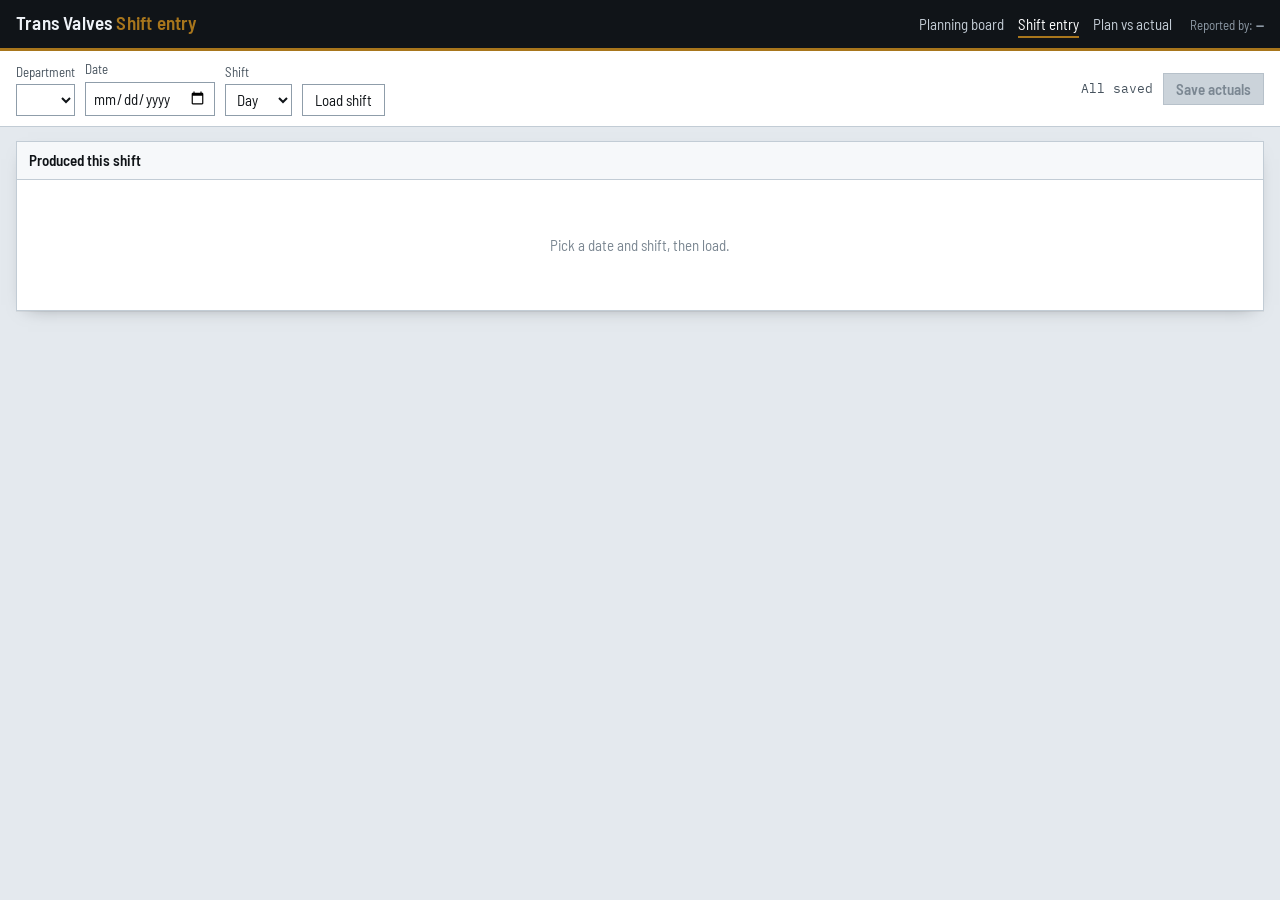
==== actual.html @ 29d96411 "Add files via upload" ====
<!doctype html>
<html lang="en">
<head>
<meta charset="utf-8">
<meta name="viewport" content="width=device-width, initial-scale=1">
<title>Shift entry — TVL Production Planning</title>
<link rel="preconnect" href="https://fonts.googleapis.com">
<link rel="preconnect" href="https://fonts.gstatic.com" crossorigin>
<link href="https://fonts.googleapis.com/css2?family=Barlow+Semi+Condensed:wght@400;500;600&family=IBM+Plex+Mono:wght@400;500&display=swap" rel="stylesheet">
<link rel="stylesheet" href="app.css">
</head>
<body>

<header class="bar">
  <h1>Trans Valves <span>Shift entry</span></h1>
  <nav>
    <a href="index.html">Planning board</a>
    <a href="actual.html" aria-current="page">Shift entry</a>
    <a href="dashboard.html">Plan vs actual</a>
  </nav>
  <span class="who">Reported by: <b id="who">—</b></span>
</header>

<div class="toolbar" id="toolbar">
  <div class="row">
    <div class="field"><label for="dept">Department</label><select id="dept"></select></div>
    <div class="field"><label for="date">Date</label><input type="date" id="date"></div>
    <div class="field"><label for="shift">Shift</label>
      <select id="shift"><option value="DAY">Day</option><option value="NIGHT">Night</option></select>
    </div>
    <button class="btn" id="loadBtn">Load shift</button>
  </div>
  <span class="spacer"></span>
  <span class="mono" id="dirtyCount" style="font-size:13px;color:#47535e"><span class="dirty-dot"></span>All saved</span>
  <button class="btn btn--primary" id="saveBtn" disabled>Save actuals</button>
</div>

<main>
  <section class="panel">
    <h2>Produced this shift <span class="mono" id="summary" style="font-weight:400;color:#7b8792;font-size:13px"></span></h2>
    <div class="entry-list" id="list"><p class="loading">Pick a date and shift, then load.</p></div>
  </section>
</main>

<script src="config.js"></script>
<script src="app.js"></script>
<script src="actual.js"></script>
</body>
</html>
---- app.css ----
/* TVL Production Planning — shop-floor board
   Palette: steel ground, brass accent (the material this plant runs on),
   night shifts tinted cooler so a week reads at a glance. */

:root {
  --ink: #101418;
  --ink-2: #47535e;
  --ink-3: #7b8792;
  --ground: #e4e9ee;
  --surface: #ffffff;
  --night: #eef2f7;
  --rule: #c2ccd5;
  --rule-strong: #8f9daa;
  --brass: #a8761c;
  --brass-soft: #f3e6cd;
  --ahead: #17694a;
  --behind: #a32218;
  --idle: #97a2ac;
  --focus: #1a5f9c;
  --shadow: 0 1px 0 rgba(16, 20, 24, .06), 0 6px 18px -12px rgba(16, 20, 24, .5);
}

* { box-sizing: border-box; }

html, body {
  margin: 0;
  background: var(--ground);
  color: var(--ink);
  font-family: 'Barlow Semi Condensed', 'Segoe UI', system-ui, sans-serif;
  font-size: 15px;
  line-height: 1.35;
}

.mono, input[type=number], .qty, .num {
  font-family: 'IBM Plex Mono', ui-monospace, monospace;
  font-variant-numeric: tabular-nums;
}

/* ------------------------------------------------------------- masthead */

header.bar {
  position: sticky; top: 0; z-index: 40;
  display: flex; align-items: baseline; gap: 18px; flex-wrap: wrap;
  padding: 10px 16px;
  background: var(--ink); color: #eef2f7;
  border-bottom: 3px solid var(--brass);
}
header.bar h1 {
  margin: 0; font-size: 19px; font-weight: 600; letter-spacing: .01em;
}
header.bar h1 span { color: var(--brass); }
header.bar nav { display: flex; gap: 14px; margin-left: auto; }
header.bar nav a {
  color: #c3ccd5; text-decoration: none; font-size: 15px;
  padding-bottom: 2px; border-bottom: 2px solid transparent;
}
header.bar nav a:hover { color: #fff; }
header.bar nav a[aria-current] { color: #fff; border-bottom-color: var(--brass); }
header.bar .who { font-size: 13px; color: #8d99a5; }

/* -------------------------------------------------------------- toolbar */

.toolbar {
  display: flex; align-items: center; gap: 10px; flex-wrap: wrap;
  padding: 10px 16px;
  background: var(--surface);
  border-bottom: 1px solid var(--rule);
  position: sticky; top: 48px; z-index: 35;
}
.toolbar .spacer { margin-left: auto; }

.tabs { display: flex; gap: 2px; }
.tab {
  border: 1px solid var(--rule); background: #f5f7f9; color: var(--ink-2);
  padding: 5px 12px; cursor: pointer; font: inherit; font-size: 14px;
}
.tab:hover { background: #fff; }
.tab[aria-selected="true"] {
  background: var(--ink); color: #fff; border-color: var(--ink);
}

button, select, input {
  font: inherit; color: var(--ink);
}
button.btn {
  border: 1px solid var(--rule-strong); background: #fff;
  padding: 5px 12px; cursor: pointer;
}
button.btn:hover { background: #f2f5f8; }
button.btn--primary {
  background: var(--brass); border-color: #8a6017; color: #fff; font-weight: 600;
}
button.btn--primary:hover { background: #96690f; }
button.btn--primary:disabled { background: #cbd3da; border-color: #b7c1ca; color: #7b8792; cursor: default; }
button:focus-visible, select:focus-visible, input:focus-visible, a:focus-visible {
  outline: 2px solid var(--focus); outline-offset: 1px;
}

.weeknav { display: flex; align-items: center; gap: 6px; }
.weeknav input[type=date] { border: 1px solid var(--rule); padding: 4px 6px; }
.dirty-dot {
  display: inline-block; width: 8px; height: 8px; border-radius: 50%;
  background: var(--brass); margin-right: 6px; visibility: hidden;
}
.dirty .dirty-dot { visibility: visible; }

/* ---------------------------------------------------------------- board */

main { padding: 14px 16px 60px; }

.board-wrap {
  overflow: auto; max-height: calc(100vh - 220px);
  border: 1px solid var(--rule-strong); background: var(--surface);
  box-shadow: var(--shadow);
}
table.board { border-collapse: separate; border-spacing: 0; width: 100%; }

table.board th, table.board td {
  border-right: 1px solid var(--rule);
  border-bottom: 1px solid var(--rule);
  padding: 0;
}
table.board thead th {
  position: sticky; top: 0; z-index: 20;
  background: #f0f3f6; text-align: left;
  padding: 6px 8px; font-weight: 600; font-size: 14px;
  border-bottom: 2px solid var(--rule-strong);
}
table.board thead th small { display: block; font-weight: 400; color: var(--ink-3); font-size: 12px; }

th.res {
  position: sticky; left: 0; z-index: 25;
  background: #f0f3f6; min-width: 168px; max-width: 168px;
  padding: 6px 8px; text-align: left; font-weight: 600; font-size: 14px;
  border-right: 2px solid var(--rule-strong);
  vertical-align: middle;
}
thead th.res { z-index: 30; }
th.res .type { display: block; font-weight: 400; color: var(--ink-3); font-size: 12px; }

th.shift {
  position: sticky; left: 168px; z-index: 25;
  background: #f7f9fb; width: 52px; min-width: 52px;
  font-size: 12px; font-weight: 600; color: var(--ink-2);
  border-right: 2px solid var(--rule-strong);
  text-align: center;
}
thead th.shift { z-index: 30; }
tr.night th.shift, tr.night td.cell { background: var(--night); }

/* ----------------------------------------------------------------- cell */

td.cell { background: var(--surface); min-width: 190px; vertical-align: top; }
td.cell .stack { display: grid; gap: 2px; padding: 4px; }
td.cell select, td.cell input {
  width: 100%; border: 1px solid transparent; background: transparent;
  padding: 2px 4px; font-size: 14px;
}
td.cell select:hover, td.cell input:hover { border-color: var(--rule); background: #fff; }
td.cell select:focus, td.cell input:focus { border-color: var(--focus); background: #fff; }
td.cell .prod { font-weight: 600; }
td.cell .op { color: var(--ink-2); font-size: 13px; }
td.cell .qtyrow { display: flex; align-items: center; gap: 6px; }
td.cell .qty { text-align: right; border-bottom: 1px solid var(--rule) !important; }
td.cell .actual {
  font-size: 12px; color: var(--ink-3); white-space: nowrap;
}
td.cell .actual b { font-weight: 600; }
td.cell.idle { background: repeating-linear-gradient(135deg, #f4f6f8, #f4f6f8 6px, #eceff2 6px, #eceff2 12px); }
tr.night td.cell.idle { background: repeating-linear-gradient(135deg, #e9eef4, #e9eef4 6px, #e2e8ef 6px, #e2e8ef 12px); }
td.cell.clash { box-shadow: inset 0 0 0 2px var(--behind); }
td.cell.changed { box-shadow: inset 3px 0 0 var(--brass); }

.var-ahead { color: var(--ahead); }
.var-behind { color: var(--behind); }

/* --------------------------------------------------------------- panels */

.panels { display: grid; grid-template-columns: repeat(auto-fit, minmax(300px, 1fr)); gap: 14px; margin-top: 14px; }
.panel { background: var(--surface); border: 1px solid var(--rule); box-shadow: var(--shadow); }
.panel h2 {
  margin: 0; padding: 8px 12px; font-size: 15px; font-weight: 600;
  border-bottom: 1px solid var(--rule); background: #f6f8fa;
}
.panel .body { padding: 10px 12px; }

table.list { width: 100%; border-collapse: collapse; font-size: 14px; }
table.list th, table.list td { padding: 4px 6px; border-bottom: 1px solid #e6eaee; text-align: left; }
table.list th { color: var(--ink-3); font-weight: 500; }
table.list td.n, table.list th.n { text-align: right; font-family: 'IBM Plex Mono', monospace; font-variant-numeric: tabular-nums; }

.meter { height: 6px; background: #e3e8ed; position: relative; }
.meter i { position: absolute; inset: 0 auto 0 0; background: var(--brass); }
.meter i.full { background: var(--ahead); }

.issues { display: grid; gap: 4px; }
.issue { display: flex; gap: 8px; font-size: 14px; padding: 4px 6px; background: #fdeeed; border-left: 3px solid var(--behind); }
.issue.warn { background: #fdf5e6; border-left-color: var(--brass); }
.empty { color: var(--ink-3); font-size: 14px; }

/* ---------------------------------------------------------------- forms */

.field { display: grid; gap: 3px; }
.field label { font-size: 13px; color: var(--ink-2); }
.field select, .field input { border: 1px solid var(--rule-strong); padding: 5px 7px; background: #fff; }
.row { display: flex; gap: 10px; flex-wrap: wrap; align-items: end; }

/* --------------------------------------------------------------- toasts */

#toast { position: fixed; right: 16px; bottom: 16px; display: grid; gap: 8px; z-index: 90; }
.toast {
  background: var(--ink); color: #fff; padding: 9px 14px; font-size: 14px;
  box-shadow: var(--shadow); border-left: 3px solid var(--brass);
  transition: opacity .4s, transform .4s;
}
.toast--err { border-left-color: var(--behind); }
.toast--ok { border-left-color: var(--ahead); }
.toast--out { opacity: 0; transform: translateY(6px); }

.loading { padding: 40px; text-align: center; color: var(--ink-3); }

/* ---------------------------------------------------------------- entry */

.entry-list { display: grid; gap: 0; }
.entry-row {
  display: grid; grid-template-columns: 1fr 90px 90px; gap: 10px; align-items: center;
  padding: 9px 12px; border-bottom: 1px solid var(--rule); background: var(--surface);
}
.entry-row:nth-child(odd) { background: #fafbfc; }
.entry-row .what { display: grid; }
.entry-row .what b { font-weight: 600; }
.entry-row .what small { color: var(--ink-3); }
.entry-row input { border: 1px solid var(--rule-strong); padding: 7px; text-align: right; width: 100%; }

@media (max-width: 720px) {
  .toolbar { top: 44px; }
  .entry-row { grid-template-columns: 1fr 76px 76px; }
  th.res { min-width: 120px; max-width: 120px; }
  th.shift { left: 120px; }
}

@media (prefers-reduced-motion: reduce) { * { transition: none !important; } }

@media print {
  header.bar nav, .toolbar, .panels { display: none; }
  .board-wrap { max-height: none; overflow: visible; }
  td.cell select, td.cell input { border: none; -webkit-appearance: none; appearance: none; }
}
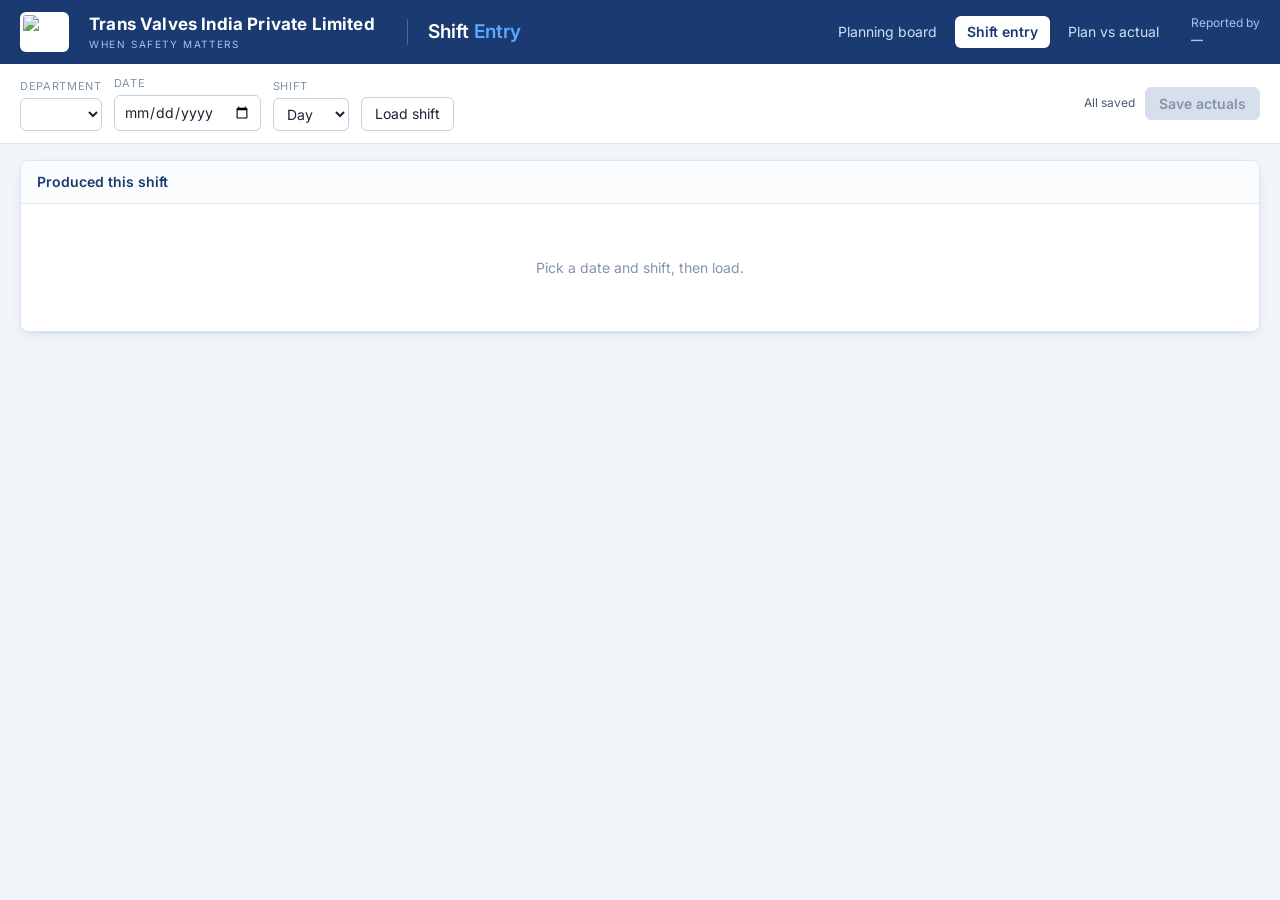
==== commit 02ac2817: "Update actual.html" ====
--- a/actual.html
+++ b/actual.html
@@ -4,21 +4,27 @@
 <meta charset="utf-8">
 <meta name="viewport" content="width=device-width, initial-scale=1">
 <title>Shift entry — TVL Production Planning</title>
+<link rel="icon" href="logo.png">
 <link rel="preconnect" href="https://fonts.googleapis.com">
 <link rel="preconnect" href="https://fonts.gstatic.com" crossorigin>
-<link href="https://fonts.googleapis.com/css2?family=Barlow+Semi+Condensed:wght@400;500;600&family=IBM+Plex+Mono:wght@400;500&display=swap" rel="stylesheet">
+<link href="https://fonts.googleapis.com/css2?family=Inter:wght@400;500;600;700&display=swap" rel="stylesheet">
 <link rel="stylesheet" href="app.css">
 </head>
 <body>
 
 <header class="bar">
-  <h1>Trans Valves <span>Shift entry</span></h1>
+  <img src="logo.png" alt="TVL" class="logo">
+  <div class="brand">
+    <b>Trans Valves India Private Limited</b>
+    <span>When Safety Matters</span>
+  </div>
+  <h1>Shift <span>Entry</span></h1>
   <nav>
     <a href="index.html">Planning board</a>
     <a href="actual.html" aria-current="page">Shift entry</a>
     <a href="dashboard.html">Plan vs actual</a>
   </nav>
-  <span class="who">Reported by: <b id="who">—</b></span>
+  <span class="who">Reported by<br><b id="who">—</b></span>
 </header>
 
 <div class="toolbar" id="toolbar">
@@ -31,13 +37,13 @@
     <button class="btn" id="loadBtn">Load shift</button>
   </div>
   <span class="spacer"></span>
-  <span class="mono" id="dirtyCount" style="font-size:13px;color:#47535e"><span class="dirty-dot"></span>All saved</span>
+  <span class="mono" id="dirtyCount" style="font-size:12px;color:#4a5a70"><span class="dirty-dot"></span>All saved</span>
   <button class="btn btn--primary" id="saveBtn" disabled>Save actuals</button>
 </div>
 
 <main>
   <section class="panel">
-    <h2>Produced this shift <span class="mono" id="summary" style="font-weight:400;color:#7b8792;font-size:13px"></span></h2>
+    <h2>Produced this shift <span class="mono" id="summary" style="font-weight:400;color:#8494a8;font-size:12px"></span></h2>
     <div class="entry-list" id="list"><p class="loading">Pick a date and shift, then load.</p></div>
   </section>
 </main>
--- a/app.css
+++ b/app.css
@@ -1,23 +1,25 @@
-/* TVL Production Planning — shop-floor board
-   Palette: steel ground, brass accent (the material this plant runs on),
-   night shifts tinted cooler so a week reads at a glance. */
+/* TVL Production Planning — house style
+   Navy masthead, white cards, blue accents. Matches the Production Dashboard. */
 
 :root {
-  --ink: #101418;
-  --ink-2: #47535e;
-  --ink-3: #7b8792;
-  --ground: #e4e9ee;
+  --navy: #1b3a72;
+  --navy-2: #16305f;
+  --blue: #2f7de1;
+  --blue-lt: #5aa9ff;
+  --blue-pale: #eaf2fd;
+  --ink: #1a2433;
+  --ink-2: #4a5a70;
+  --ink-3: #8494a8;
+  --ground: #f1f5fa;
   --surface: #ffffff;
-  --night: #eef2f7;
-  --rule: #c2ccd5;
-  --rule-strong: #8f9daa;
-  --brass: #a8761c;
-  --brass-soft: #f3e6cd;
-  --ahead: #17694a;
-  --behind: #a32218;
-  --idle: #97a2ac;
-  --focus: #1a5f9c;
-  --shadow: 0 1px 0 rgba(16, 20, 24, .06), 0 6px 18px -12px rgba(16, 20, 24, .5);
+  --night: #f4f8fd;
+  --rule: #dde5ef;
+  --rule-strong: #c3d0e0;
+  --ahead: #17784f;
+  --behind: #c0392b;
+  --amber: #e8871e;
+  --radius: 8px;
+  --shadow: 0 1px 2px rgba(27, 58, 114, .06), 0 4px 14px -8px rgba(27, 58, 114, .28);
 }
 
 * { box-sizing: border-box; }
@@ -26,92 +28,99 @@
   margin: 0;
   background: var(--ground);
   color: var(--ink);
-  font-family: 'Barlow Semi Condensed', 'Segoe UI', system-ui, sans-serif;
-  font-size: 15px;
-  line-height: 1.35;
-}
-
-.mono, input[type=number], .qty, .num {
-  font-family: 'IBM Plex Mono', ui-monospace, monospace;
-  font-variant-numeric: tabular-nums;
-}
+  font-family: Inter, 'Segoe UI', system-ui, -apple-system, sans-serif;
+  font-size: 14px;
+  line-height: 1.4;
+}
+
+.mono, input[type=number], .qty, .num { font-variant-numeric: tabular-nums; }
 
 /* ------------------------------------------------------------- masthead */
 
 header.bar {
   position: sticky; top: 0; z-index: 40;
-  display: flex; align-items: baseline; gap: 18px; flex-wrap: wrap;
-  padding: 10px 16px;
-  background: var(--ink); color: #eef2f7;
-  border-bottom: 3px solid var(--brass);
+  display: flex; align-items: center; gap: 20px;
+  padding: 12px 20px;
+  background: var(--navy); color: #fff;
+}
+header.bar .brand { display: flex; flex-direction: column; }
+header.bar .brand b { font-size: 17px; font-weight: 700; letter-spacing: .01em; }
+header.bar .brand span {
+  font-size: 10px; letter-spacing: .16em; text-transform: uppercase; color: #a8c2e8;
 }
 header.bar h1 {
-  margin: 0; font-size: 19px; font-weight: 600; letter-spacing: .01em;
-}
-header.bar h1 span { color: var(--brass); }
-header.bar nav { display: flex; gap: 14px; margin-left: auto; }
+  margin: 0 0 0 12px; font-size: 19px; font-weight: 600;
+  padding-left: 20px; border-left: 1px solid rgba(255,255,255,.22);
+}
+header.bar h1 span { color: var(--blue-lt); }
+
+header.bar nav { display: flex; gap: 6px; margin-left: auto; }
 header.bar nav a {
-  color: #c3ccd5; text-decoration: none; font-size: 15px;
-  padding-bottom: 2px; border-bottom: 2px solid transparent;
-}
-header.bar nav a:hover { color: #fff; }
-header.bar nav a[aria-current] { color: #fff; border-bottom-color: var(--brass); }
-header.bar .who { font-size: 13px; color: #8d99a5; }
+  color: #cfe0f6; text-decoration: none; font-size: 14px;
+  padding: 6px 12px; border-radius: 6px;
+}
+header.bar nav a:hover { background: rgba(255,255,255,.1); color: #fff; }
+header.bar nav a[aria-current] { background: #fff; color: var(--navy); font-weight: 600; }
+header.bar .who { font-size: 12px; color: #a8c2e8; white-space: nowrap; }
+header.bar .logo {
+  height: 40px; width: auto; background: #fff; border-radius: 6px; padding: 3px;
+}
 
 /* -------------------------------------------------------------- toolbar */
 
 .toolbar {
   display: flex; align-items: center; gap: 10px; flex-wrap: wrap;
-  padding: 10px 16px;
+  padding: 12px 20px;
   background: var(--surface);
   border-bottom: 1px solid var(--rule);
-  position: sticky; top: 48px; z-index: 35;
+  position: sticky; top: 64px; z-index: 35;
 }
 .toolbar .spacer { margin-left: auto; }
 
-.tabs { display: flex; gap: 2px; }
+.tabs { display: flex; gap: 6px; }
 .tab {
-  border: 1px solid var(--rule); background: #f5f7f9; color: var(--ink-2);
-  padding: 5px 12px; cursor: pointer; font: inherit; font-size: 14px;
-}
-.tab:hover { background: #fff; }
+  border: 1px solid var(--rule-strong); background: #fff; color: var(--navy);
+  padding: 6px 14px; cursor: pointer; font: inherit; font-size: 13px;
+  border-radius: 999px;
+}
+.tab:hover { background: var(--blue-pale); }
 .tab[aria-selected="true"] {
-  background: var(--ink); color: #fff; border-color: var(--ink);
-}
-
-button, select, input {
-  font: inherit; color: var(--ink);
-}
+  background: var(--navy); color: #fff; border-color: var(--navy); font-weight: 600;
+}
+
+button, select, input { font: inherit; color: var(--ink); }
 button.btn {
   border: 1px solid var(--rule-strong); background: #fff;
-  padding: 5px 12px; cursor: pointer;
-}
-button.btn:hover { background: #f2f5f8; }
+  padding: 6px 13px; cursor: pointer; border-radius: 6px;
+}
+button.btn:hover { background: var(--blue-pale); border-color: var(--blue); }
 button.btn--primary {
-  background: var(--brass); border-color: #8a6017; color: #fff; font-weight: 600;
-}
-button.btn--primary:hover { background: #96690f; }
-button.btn--primary:disabled { background: #cbd3da; border-color: #b7c1ca; color: #7b8792; cursor: default; }
+  background: var(--blue); border-color: var(--blue); color: #fff; font-weight: 600;
+}
+button.btn--primary:hover { background: #1f68c4; }
+button.btn--primary:disabled { background: #d6dfeb; border-color: #d6dfeb; color: #8494a8; cursor: default; }
 button:focus-visible, select:focus-visible, input:focus-visible, a:focus-visible {
-  outline: 2px solid var(--focus); outline-offset: 1px;
+  outline: 2px solid var(--blue); outline-offset: 1px;
 }
 
 .weeknav { display: flex; align-items: center; gap: 6px; }
-.weeknav input[type=date] { border: 1px solid var(--rule); padding: 4px 6px; }
+.weeknav input[type=date], .weeknav select {
+  border: 1px solid var(--rule-strong); padding: 5px 8px; border-radius: 6px; background: #fff;
+}
 .dirty-dot {
   display: inline-block; width: 8px; height: 8px; border-radius: 50%;
-  background: var(--brass); margin-right: 6px; visibility: hidden;
+  background: var(--amber); margin-right: 6px; visibility: hidden;
 }
 .dirty .dirty-dot { visibility: visible; }
 
 /* ---------------------------------------------------------------- board */
 
-main { padding: 14px 16px 60px; }
+main { padding: 16px 20px 60px; }
 
 .board-wrap {
-  overflow: auto; max-height: calc(100vh - 220px);
-  border: 1px solid var(--rule-strong); background: var(--surface);
-  box-shadow: var(--shadow);
+  overflow: auto; max-height: calc(100vh - 260px);
+  border: 1px solid var(--rule); background: var(--surface);
+  border-radius: var(--radius); box-shadow: var(--shadow);
 }
 table.board { border-collapse: separate; border-spacing: 0; width: 100%; }
 
@@ -122,127 +131,164 @@
 }
 table.board thead th {
   position: sticky; top: 0; z-index: 20;
-  background: #f0f3f6; text-align: left;
-  padding: 6px 8px; font-weight: 600; font-size: 14px;
-  border-bottom: 2px solid var(--rule-strong);
-}
-table.board thead th small { display: block; font-weight: 400; color: var(--ink-3); font-size: 12px; }
+  background: var(--navy); color: #fff; text-align: left;
+  padding: 8px 10px; font-weight: 600; font-size: 13px;
+  border-right-color: rgba(255,255,255,.18);
+  border-bottom: none;
+}
+table.board thead th small { display: block; font-weight: 400; color: #a8c2e8; font-size: 11px; }
+table.board thead th.today { background: var(--blue); }
 
 th.res {
   position: sticky; left: 0; z-index: 25;
-  background: #f0f3f6; min-width: 168px; max-width: 168px;
-  padding: 6px 8px; text-align: left; font-weight: 600; font-size: 14px;
+  background: #f7fafd; min-width: 165px; max-width: 165px;
+  padding: 8px 10px; text-align: left; font-weight: 600; font-size: 13px;
   border-right: 2px solid var(--rule-strong);
   vertical-align: middle;
 }
-thead th.res { z-index: 30; }
-th.res .type { display: block; font-weight: 400; color: var(--ink-3); font-size: 12px; }
+thead th.res { z-index: 30; background: var(--navy); }
+th.res .type { display: block; font-weight: 400; color: var(--ink-3); font-size: 11px; }
 
 th.shift {
-  position: sticky; left: 168px; z-index: 25;
-  background: #f7f9fb; width: 52px; min-width: 52px;
-  font-size: 12px; font-weight: 600; color: var(--ink-2);
+  position: sticky; left: 165px; z-index: 25;
+  background: #fbfdff; width: 54px; min-width: 54px;
+  font-size: 11px; font-weight: 600; color: var(--ink-2);
   border-right: 2px solid var(--rule-strong);
-  text-align: center;
-}
-thead th.shift { z-index: 30; }
+  text-align: center; text-transform: uppercase; letter-spacing: .05em;
+}
+thead th.shift { z-index: 30; background: var(--navy); }
 tr.night th.shift, tr.night td.cell { background: var(--night); }
 
 /* ----------------------------------------------------------------- cell */
 
-td.cell { background: var(--surface); min-width: 190px; vertical-align: top; }
-td.cell .stack { display: grid; gap: 2px; padding: 4px; }
+td.cell { background: var(--surface); min-width: 185px; vertical-align: top; }
+td.cell .stack { display: grid; gap: 3px; padding: 5px 6px; }
 td.cell select, td.cell input {
   width: 100%; border: 1px solid transparent; background: transparent;
-  padding: 2px 4px; font-size: 14px;
-}
-td.cell select:hover, td.cell input:hover { border-color: var(--rule); background: #fff; }
-td.cell select:focus, td.cell input:focus { border-color: var(--focus); background: #fff; }
-td.cell .prod { font-weight: 600; }
-td.cell .op { color: var(--ink-2); font-size: 13px; }
-td.cell .qtyrow { display: flex; align-items: center; gap: 6px; }
-td.cell .qty { text-align: right; border-bottom: 1px solid var(--rule) !important; }
-td.cell .actual {
-  font-size: 12px; color: var(--ink-3); white-space: nowrap;
-}
-td.cell .actual b { font-weight: 600; }
-td.cell.idle { background: repeating-linear-gradient(135deg, #f4f6f8, #f4f6f8 6px, #eceff2 6px, #eceff2 12px); }
-tr.night td.cell.idle { background: repeating-linear-gradient(135deg, #e9eef4, #e9eef4 6px, #e2e8ef 6px, #e2e8ef 12px); }
+  padding: 3px 5px; font-size: 13px; border-radius: 4px;
+}
+td.cell select:hover, td.cell input:hover { border-color: var(--rule-strong); background: #fff; }
+td.cell select:focus, td.cell input:focus { border-color: var(--blue); background: #fff; }
+td.cell .prod { font-weight: 600; color: var(--navy); }
+td.cell .op { color: var(--ink-2); font-size: 12px; }
+td.cell .qtyrow { display: flex; align-items: center; gap: 8px; }
+td.cell .qty {
+  text-align: right; font-weight: 600;
+  border-bottom: 1px solid var(--rule) !important; border-radius: 0;
+}
+td.cell .actual { font-size: 11px; color: var(--ink-3); white-space: nowrap; }
+td.cell.idle { background: #f7f9fc; }
+td.cell.idle .prod { color: var(--ink-3); font-weight: 400; }
+tr.night td.cell.idle { background: #f2f6fb; }
 td.cell.clash { box-shadow: inset 0 0 0 2px var(--behind); }
-td.cell.changed { box-shadow: inset 3px 0 0 var(--brass); }
-
-.var-ahead { color: var(--ahead); }
-.var-behind { color: var(--behind); }
+td.cell.changed { box-shadow: inset 3px 0 0 var(--amber); }
+
+.var-ahead { color: var(--ahead); font-weight: 600; }
+.var-behind { color: var(--behind); font-weight: 600; }
 
 /* --------------------------------------------------------------- panels */
 
-.panels { display: grid; grid-template-columns: repeat(auto-fit, minmax(300px, 1fr)); gap: 14px; margin-top: 14px; }
-.panel { background: var(--surface); border: 1px solid var(--rule); box-shadow: var(--shadow); }
+.panels { display: grid; grid-template-columns: repeat(auto-fit, minmax(320px, 1fr)); gap: 16px; margin-top: 16px; }
+.panel {
+  background: var(--surface); border: 1px solid var(--rule);
+  border-radius: var(--radius); box-shadow: var(--shadow); overflow: hidden;
+}
 .panel h2 {
-  margin: 0; padding: 8px 12px; font-size: 15px; font-weight: 600;
-  border-bottom: 1px solid var(--rule); background: #f6f8fa;
-}
-.panel .body { padding: 10px 12px; }
-
-table.list { width: 100%; border-collapse: collapse; font-size: 14px; }
-table.list th, table.list td { padding: 4px 6px; border-bottom: 1px solid #e6eaee; text-align: left; }
-table.list th { color: var(--ink-3); font-weight: 500; }
-table.list td.n, table.list th.n { text-align: right; font-family: 'IBM Plex Mono', monospace; font-variant-numeric: tabular-nums; }
-
-.meter { height: 6px; background: #e3e8ed; position: relative; }
-.meter i { position: absolute; inset: 0 auto 0 0; background: var(--brass); }
+  margin: 0; padding: 11px 16px; font-size: 14px; font-weight: 600; color: var(--navy);
+  border-bottom: 1px solid var(--rule); background: #fafcfe;
+  display: flex; align-items: baseline; gap: 8px;
+}
+.panel .body { padding: 12px 16px; }
+
+/* ------------------------------------------------------------------ kpis */
+
+.kpis { display: grid; grid-template-columns: repeat(auto-fit, minmax(170px, 1fr)); gap: 14px; margin-bottom: 16px; }
+.kpi {
+  background: var(--surface); border: 1px solid var(--rule); border-radius: var(--radius);
+  box-shadow: var(--shadow); padding: 14px 16px;
+}
+.kpi .label { font-size: 11px; letter-spacing: .08em; text-transform: uppercase; color: var(--ink-3); }
+.kpi .value { font-size: 26px; font-weight: 700; color: var(--navy); line-height: 1.2; margin-top: 2px; }
+.kpi .value.amber { color: var(--amber); }
+.kpi .value.blue { color: var(--blue); }
+.kpi .note { font-size: 12px; color: var(--ink-3); }
+
+table.list { width: 100%; border-collapse: collapse; font-size: 13px; }
+table.list th, table.list td { padding: 6px 8px; border-bottom: 1px solid var(--rule); text-align: left; }
+table.list th { color: var(--ink-3); font-weight: 500; font-size: 11px; text-transform: uppercase; letter-spacing: .05em; }
+table.list td.n, table.list th.n { text-align: right; font-variant-numeric: tabular-nums; }
+table.list tbody tr:hover { background: var(--blue-pale); }
+
+.meter { height: 6px; background: #e6edf6; border-radius: 3px; overflow: hidden; }
+.meter i { display: block; height: 100%; background: var(--blue); }
 .meter i.full { background: var(--ahead); }
 
-.issues { display: grid; gap: 4px; }
-.issue { display: flex; gap: 8px; font-size: 14px; padding: 4px 6px; background: #fdeeed; border-left: 3px solid var(--behind); }
-.issue.warn { background: #fdf5e6; border-left-color: var(--brass); }
-.empty { color: var(--ink-3); font-size: 14px; }
+.issues { display: grid; gap: 6px; max-height: 300px; overflow: auto; }
+.issue {
+  font-size: 13px; padding: 6px 10px; background: #fdf0ee;
+  border-left: 3px solid var(--behind); border-radius: 0 4px 4px 0;
+}
+.issue.warn { background: #fdf6e8; border-left-color: var(--amber); }
+.empty { color: var(--ink-3); font-size: 13px; margin: 0; }
+.pill {
+  background: var(--behind); color: #fff; font-size: 11px; font-weight: 600;
+  padding: 1px 8px; border-radius: 999px;
+}
+.pill--ok { background: var(--ahead); }
 
 /* ---------------------------------------------------------------- forms */
 
-.field { display: grid; gap: 3px; }
-.field label { font-size: 13px; color: var(--ink-2); }
-.field select, .field input { border: 1px solid var(--rule-strong); padding: 5px 7px; background: #fff; }
-.row { display: flex; gap: 10px; flex-wrap: wrap; align-items: end; }
+.field { display: grid; gap: 4px; }
+.field label { font-size: 11px; letter-spacing: .06em; text-transform: uppercase; color: var(--ink-3); }
+.field select, .field input {
+  border: 1px solid var(--rule-strong); padding: 6px 9px; background: #fff; border-radius: 6px;
+}
+.row { display: flex; gap: 12px; flex-wrap: wrap; align-items: end; }
 
 /* --------------------------------------------------------------- toasts */
 
-#toast { position: fixed; right: 16px; bottom: 16px; display: grid; gap: 8px; z-index: 90; }
+#toast { position: fixed; right: 20px; bottom: 20px; display: grid; gap: 8px; z-index: 90; }
 .toast {
-  background: var(--ink); color: #fff; padding: 9px 14px; font-size: 14px;
-  box-shadow: var(--shadow); border-left: 3px solid var(--brass);
+  background: var(--navy); color: #fff; padding: 10px 16px; font-size: 13px;
+  border-radius: 6px; box-shadow: 0 8px 24px -8px rgba(27,58,114,.5);
+  border-left: 3px solid var(--blue-lt);
   transition: opacity .4s, transform .4s;
 }
-.toast--err { border-left-color: var(--behind); }
-.toast--ok { border-left-color: var(--ahead); }
+.toast--err { border-left-color: #ff8a7a; }
+.toast--ok { border-left-color: #4ade80; }
 .toast--out { opacity: 0; transform: translateY(6px); }
 
 .loading { padding: 40px; text-align: center; color: var(--ink-3); }
 
 /* ---------------------------------------------------------------- entry */
 
-.entry-list { display: grid; gap: 0; }
+.entry-list { display: grid; }
 .entry-row {
-  display: grid; grid-template-columns: 1fr 90px 90px; gap: 10px; align-items: center;
-  padding: 9px 12px; border-bottom: 1px solid var(--rule); background: var(--surface);
-}
-.entry-row:nth-child(odd) { background: #fafbfc; }
+  display: grid; grid-template-columns: 1fr 96px 96px; gap: 12px; align-items: center;
+  padding: 10px 16px; border-bottom: 1px solid var(--rule); background: var(--surface);
+}
+.entry-row:nth-child(even) { background: #fafcfe; }
 .entry-row .what { display: grid; }
-.entry-row .what b { font-weight: 600; }
+.entry-row .what b { font-weight: 600; color: var(--navy); }
 .entry-row .what small { color: var(--ink-3); }
-.entry-row input { border: 1px solid var(--rule-strong); padding: 7px; text-align: right; width: 100%; }
-
-@media (max-width: 720px) {
-  .toolbar { top: 44px; }
-  .entry-row { grid-template-columns: 1fr 76px 76px; }
-  th.res { min-width: 120px; max-width: 120px; }
-  th.shift { left: 120px; }
+.entry-row input {
+  border: 1px solid var(--rule-strong); padding: 8px; text-align: right;
+  width: 100%; border-radius: 6px;
+}
+
+@media (max-width: 860px) {
+  header.bar h1 { display: none; }
+  .toolbar { top: 58px; }
+  .entry-row { grid-template-columns: 1fr 78px 78px; }
+  th.res { min-width: 118px; max-width: 118px; }
+  th.shift { left: 118px; }
 }
 
 @media (prefers-reduced-motion: reduce) { * { transition: none !important; } }
 
 @media print {
   header.bar nav, .toolbar, .panels { display: none; }
-  .board-wrap { max-height: none; overflow: visible; }
+  .board-wrap { max-height: none; overflow: visible; border: none; box-shadow: none; }
   td.cell select, td.cell input { border: none; -webkit-appearance: none; appearance: none; }
-}
+  table.board thead th { -webkit-print-color-adjust: exact; print-color-adjust: exact; }
+}
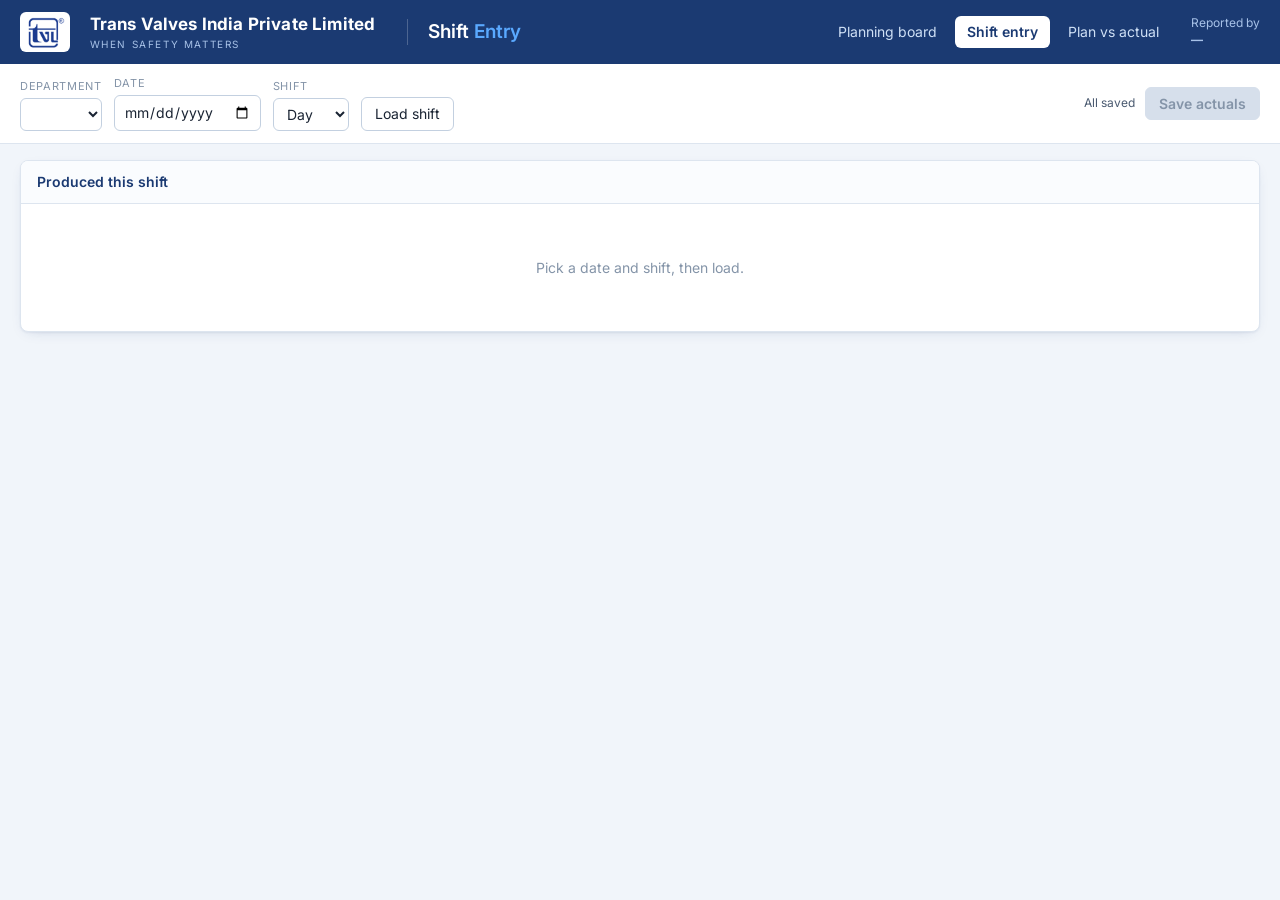
==== commit ee8576f2: "Update actual.html" ====
--- a/actual.html
+++ b/actual.html
@@ -3,7 +3,7 @@
 <head>
 <meta charset="utf-8">
 <meta name="viewport" content="width=device-width, initial-scale=1">
-<title>Shift entry — TVL Production Planning</title>
+<title>Shift Entry</title>
 <link rel="icon" href="logo.png">
 <link rel="preconnect" href="https://fonts.googleapis.com">
 <link rel="preconnect" href="https://fonts.gstatic.com" crossorigin>
--- a/app.css
+++ b/app.css
@@ -161,7 +161,7 @@
 
 /* ----------------------------------------------------------------- cell */
 
-td.cell { background: var(--surface); min-width: 185px; vertical-align: top; }
+td.cell { background: var(--surface); min-width: 195px; vertical-align: top; }
 td.cell .stack { display: grid; gap: 3px; padding: 5px 6px; }
 td.cell select, td.cell input {
   width: 100%; border: 1px solid transparent; background: transparent;
@@ -170,13 +170,31 @@
 td.cell select:hover, td.cell input:hover { border-color: var(--rule-strong); background: #fff; }
 td.cell select:focus, td.cell input:focus { border-color: var(--blue); background: #fff; }
 td.cell .prod { font-weight: 600; color: var(--navy); }
-td.cell .op { color: var(--ink-2); font-size: 12px; }
-td.cell .qtyrow { display: flex; align-items: center; gap: 8px; }
+td.cell .op { color: var(--ink-2); font-size: 12px; font-weight: 500; }
+td.cell .members {
+  display: flex; flex-wrap: wrap; gap: 3px 5px; padding: 0 5px 2px;
+}
+td.cell .members span {
+  font-size: 10.5px; line-height: 1.3; color: var(--ink-2);
+  background: var(--blue-pale); border-radius: 3px; padding: 1px 5px;
+  white-space: nowrap;
+}
+td.cell .line {
+  display: grid; grid-template-columns: 46px 1fr; align-items: center; gap: 4px;
+  border-top: 1px solid var(--rule); padding-top: 2px;
+}
+td.cell .line b {
+  font-size: 10px; font-weight: 600; letter-spacing: .06em; text-transform: uppercase;
+  color: var(--ink-3);
+}
 td.cell .qty {
-  text-align: right; font-weight: 600;
-  border-bottom: 1px solid var(--rule) !important; border-radius: 0;
-}
-td.cell .actual { font-size: 11px; color: var(--ink-3); white-space: nowrap; }
+  text-align: right; font-weight: 700; font-size: 14px; color: var(--navy);
+}
+td.cell .actval {
+  text-align: right; font-size: 14px; font-weight: 700; padding: 3px 6px;
+  white-space: nowrap; overflow: hidden; text-overflow: ellipsis;
+}
+td.cell .actval--none { color: var(--ink-3); font-weight: 400; }
 td.cell.idle { background: #f7f9fc; }
 td.cell.idle .prod { color: var(--ink-3); font-weight: 400; }
 tr.night td.cell.idle { background: #f2f6fb; }
@@ -264,9 +282,19 @@
 
 .entry-list { display: grid; }
 .entry-row {
-  display: grid; grid-template-columns: 1fr 96px 96px; gap: 12px; align-items: center;
+  display: grid; grid-template-columns: 1fr 96px 230px; gap: 12px; align-items: center;
   padding: 10px 16px; border-bottom: 1px solid var(--rule); background: var(--surface);
 }
+.entry-row--head {
+  font-size: 11px; text-transform: uppercase; letter-spacing: .06em;
+  color: var(--ink-3); background: #f3f7fb !important;
+}
+.entry-row select.reason {
+  border: 1px solid var(--rule-strong); padding: 8px; border-radius: 6px;
+  width: 100%; background: #fff; font-size: 13px;
+}
+.entry-row select.reason.required { border-color: var(--behind); background: #fdf0ee; }
+.entry-row.needs-reason { background: #fffaf7; }
 .entry-row:nth-child(even) { background: #fafcfe; }
 .entry-row .what { display: grid; }
 .entry-row .what b { font-weight: 600; color: var(--navy); }
@@ -279,16 +307,192 @@
 @media (max-width: 860px) {
   header.bar h1 { display: none; }
   .toolbar { top: 58px; }
-  .entry-row { grid-template-columns: 1fr 78px 78px; }
+  .entry-row { grid-template-columns: 1fr 74px; }
+  .entry-row select.reason { grid-column: 1 / -1; }
   th.res { min-width: 118px; max-width: 118px; }
   th.shift { left: 118px; }
 }
 
 @media (prefers-reduced-motion: reduce) { * { transition: none !important; } }
 
+/* ---------------------------------------------------------------- notes */
+
+.notes-panel { margin-top: 16px; }
+.notes-panel h2 .empty { font-weight: 400; font-size: 11px; }
+#notes {
+  width: 100%; border: 1px solid var(--rule-strong); border-radius: 6px;
+  padding: 10px 12px; font: inherit; font-size: 13px; line-height: 1.5;
+  resize: vertical; background: #fff; min-height: 76px;
+}
+#notes:focus { outline: 2px solid var(--blue); outline-offset: 1px; border-color: var(--blue); }
+
+.notes-print { display: none; }
+.notes-print b {
+  display: block; font-size: 11px; text-transform: uppercase; letter-spacing: .06em;
+  color: var(--ink-3); margin-bottom: 3px;
+}
+.notes-print p { margin: 0; font-size: 12px; white-space: pre-wrap; }
+
+.blank-notes { margin-top: 14px; }
+.blank-notes b {
+  display: block; font-size: 11px; text-transform: uppercase; letter-spacing: .06em;
+  color: var(--ink-3); margin-bottom: 4px;
+}
+.blank-notes .blanklines {
+  height: 54px;
+  background: repeating-linear-gradient(to bottom, transparent 0 17px, var(--rule) 17px 18px);
+  border: 1px solid var(--rule); border-radius: 4px;
+}
+
+/* -------------------------------------------------- print header + blank */
+
+.print-head, #blankWrap, .blank-foot { display: none; }
+.print-head {
+  align-items: center; justify-content: space-between;
+  padding: 0 0 8px; margin-bottom: 10px; border-bottom: 2px solid var(--navy);
+}
+.print-head .ph-left { display: flex; align-items: center; gap: 10px; }
+.print-head .ph-left img { height: 34px; width: auto; }
+.print-head .ph-left b { display: block; font-size: 14px; color: var(--navy); }
+.print-head .ph-left span {
+  font-size: 8px; letter-spacing: .16em; text-transform: uppercase; color: var(--ink-2);
+}
+.print-head .ph-mid { text-align: center; flex: 1; }
+.print-head .ph-mid b {
+  font-size: 19px; font-weight: 700; letter-spacing: .1em;
+  text-transform: uppercase; color: var(--navy);
+}
+.print-head .ph-right { text-align: right; }
+.print-head .ph-right b { display: block; font-size: 16px; color: var(--navy); }
+.print-head .ph-right span { font-size: 11px; color: var(--ink-2); }
+
+.blank-foot {
+  justify-content: space-between; gap: 30px; margin-top: 22px;
+  font-size: 11px; color: var(--ink-2);
+}
+table.board.blank td.cell .line { min-height: 19px; }
+@media print { table.board.blank td.cell .line { min-height: 15px; } }
+table.board.blank .blankbox { display: block; height: 15px; }
+
 @media print {
-  header.bar nav, .toolbar, .panels { display: none; }
+  @page { size: A4 landscape; margin: 7mm; }
+
+  header.bar, .toolbar, .panels, #modal { display: none !important; }
+  .print-head { display: flex; }
+  .blank-foot { display: flex; }
+
+  /* keep only the period and the total on paper */
+  .kpi:nth-child(n+3) { display: none; }
+  .kpis { grid-template-columns: repeat(2, 1fr); gap: 8px; margin-bottom: 6px; }
+  .kpi { box-shadow: none; padding: 5px 10px; border-radius: 4px; }
+  .kpi .label { font-size: 8px; }
+  .kpi .value { font-size: 14px; }
+  .kpi .note { font-size: 8px; }
+  .print-head { padding-bottom: 5px; margin-bottom: 7px; }
+  .print-head .ph-left img { height: 26px; }
+  .print-head .ph-mid b { font-size: 15px; }
+  .print-head .ph-right b { font-size: 12px; }
+  .print-head .ph-right span { font-size: 9px; }
+
+  th.res .btn { display: none; }
+
+  .notes-panel { break-inside: avoid; page-break-inside: avoid; margin-top: 12px; box-shadow: none; }
+  .notes-panel h2 { background: transparent; padding: 6px 0; border-bottom: 1px solid var(--rule); }
+  .notes-panel .body { padding: 8px 0 0; }
+  #notes {
+    border: 1px solid var(--rule); min-height: 0; height: auto;
+    padding: 6px 8px; font-size: 12px;
+  }
+
   .board-wrap { max-height: none; overflow: visible; border: none; box-shadow: none; }
-  td.cell select, td.cell input { border: none; -webkit-appearance: none; appearance: none; }
-  table.board thead th { -webkit-print-color-adjust: exact; print-color-adjust: exact; }
-}
+
+  /* spread across the full width of the sheet, no horizontal scroll stub */
+  table.board { width: 100%; table-layout: fixed; }
+  th.res { width: 74px; min-width: 0; max-width: none; padding: 3px 4px; font-size: 9px; }
+  th.res .type { font-size: 7px; }
+  th.shift { width: 26px; min-width: 0; font-size: 7px; letter-spacing: 0; padding: 0 1px; }
+  td.cell { min-width: 0; }
+  table.board thead th { padding: 3px 5px; font-size: 9px; }
+  table.board thead th small { font-size: 7px; }
+
+  /* tighter cells so more machines fit on a page instead of leaving it half empty */
+  td.cell .stack { gap: 0; padding: 2px 3px; break-inside: avoid; page-break-inside: avoid; }
+  td.cell select, td.cell input {
+    border: none !important; background: transparent !important;
+    -webkit-appearance: none; appearance: none;
+    padding: 0 2px; font-size: 9.5px; line-height: 1.25;
+    text-overflow: ellipsis;
+  }
+  td.cell .line { padding-top: 0; grid-template-columns: 32px 1fr; gap: 2px; }
+  td.cell .line b { font-size: 7px; letter-spacing: .02em; }
+  td.cell .qty, td.cell .actval { font-size: 9.5px; padding: 0 2px; }
+  td.cell .members { gap: 0 4px; padding: 0 3px 1px; }
+  td.cell .members span { background: transparent; padding: 0; font-size: 7.5px; }
+
+  table.board thead { display: table-header-group; }
+  table.board tbody tr, table.board td, table.board th {
+    page-break-inside: avoid; break-inside: avoid;
+  }
+  table.board thead th, td.cell.idle, .kpi .value.amber, .print-head {
+    -webkit-print-color-adjust: exact; print-color-adjust: exact;
+  }
+
+  /* blank format: hide the live board, print the empty grid only */
+  body.printing-blank main > .kpis,
+  body.printing-blank main > .print-head,
+  body.printing-blank #board,
+  body.printing-blank .notes-panel { display: none !important; }
+  body.printing-blank #blankWrap { display: block; }
+}
+
+/* ---------------------------------------------------------------- modal */
+
+#modal { display: none; }
+#modal.open {
+  display: flex; align-items: flex-start; justify-content: center;
+  position: fixed; inset: 0; z-index: 80;
+  background: rgba(20, 34, 58, .45); padding: 60px 20px; overflow: auto;
+}
+.modal {
+  background: var(--surface); border-radius: var(--radius);
+  box-shadow: 0 24px 60px -20px rgba(20, 34, 58, .6);
+  width: min(720px, 100%); overflow: hidden;
+}
+.modal-head {
+  display: flex; align-items: center; justify-content: space-between; gap: 16px;
+  padding: 14px 20px; background: var(--navy); color: #fff;
+}
+.modal-head h3 { margin: 0; font-size: 16px; font-weight: 600; }
+.modal-head .btn { background: transparent; color: #fff; border-color: rgba(255,255,255,.4); }
+.modal-head .btn:hover { background: rgba(255,255,255,.12); }
+.modal-body { padding: 8px 20px 16px; max-height: 60vh; overflow: auto; }
+.modal-foot {
+  display: flex; align-items: center; justify-content: space-between; gap: 16px;
+  padding: 12px 20px; border-top: 1px solid var(--rule); background: #fafcfe;
+}
+
+.mrow {
+  display: grid; grid-template-columns: 1fr 130px 120px 80px; gap: 10px;
+  align-items: center; padding: 7px 0; border-bottom: 1px solid var(--rule);
+}
+.mrow input, .mrow select {
+  border: 1px solid var(--rule-strong); padding: 6px 9px; border-radius: 6px;
+  background: #fff; width: 100%; font-size: 13px;
+}
+.mrow input[type=number] { text-align: right; }
+.mrow--head {
+  border-bottom: 2px solid var(--rule-strong); padding-bottom: 5px;
+  font-size: 11px; text-transform: uppercase; letter-spacing: .06em; color: var(--ink-3);
+}
+.mrow--head span:nth-child(2), .mrow--head span:nth-child(3) { text-align: left; }
+
+@media (max-width: 720px) {
+  .mrow { grid-template-columns: 1fr 90px; }
+  .mrow--head { display: none; }
+}
+
+td.cell .reason-note {
+  font-size: 10px; line-height: 1.3; color: var(--behind);
+  padding: 1px 5px 0; overflow: hidden; text-overflow: ellipsis; white-space: nowrap;
+}
+@media print { td.cell .reason-note { font-size: 7.5px; padding: 0 3px; } }
